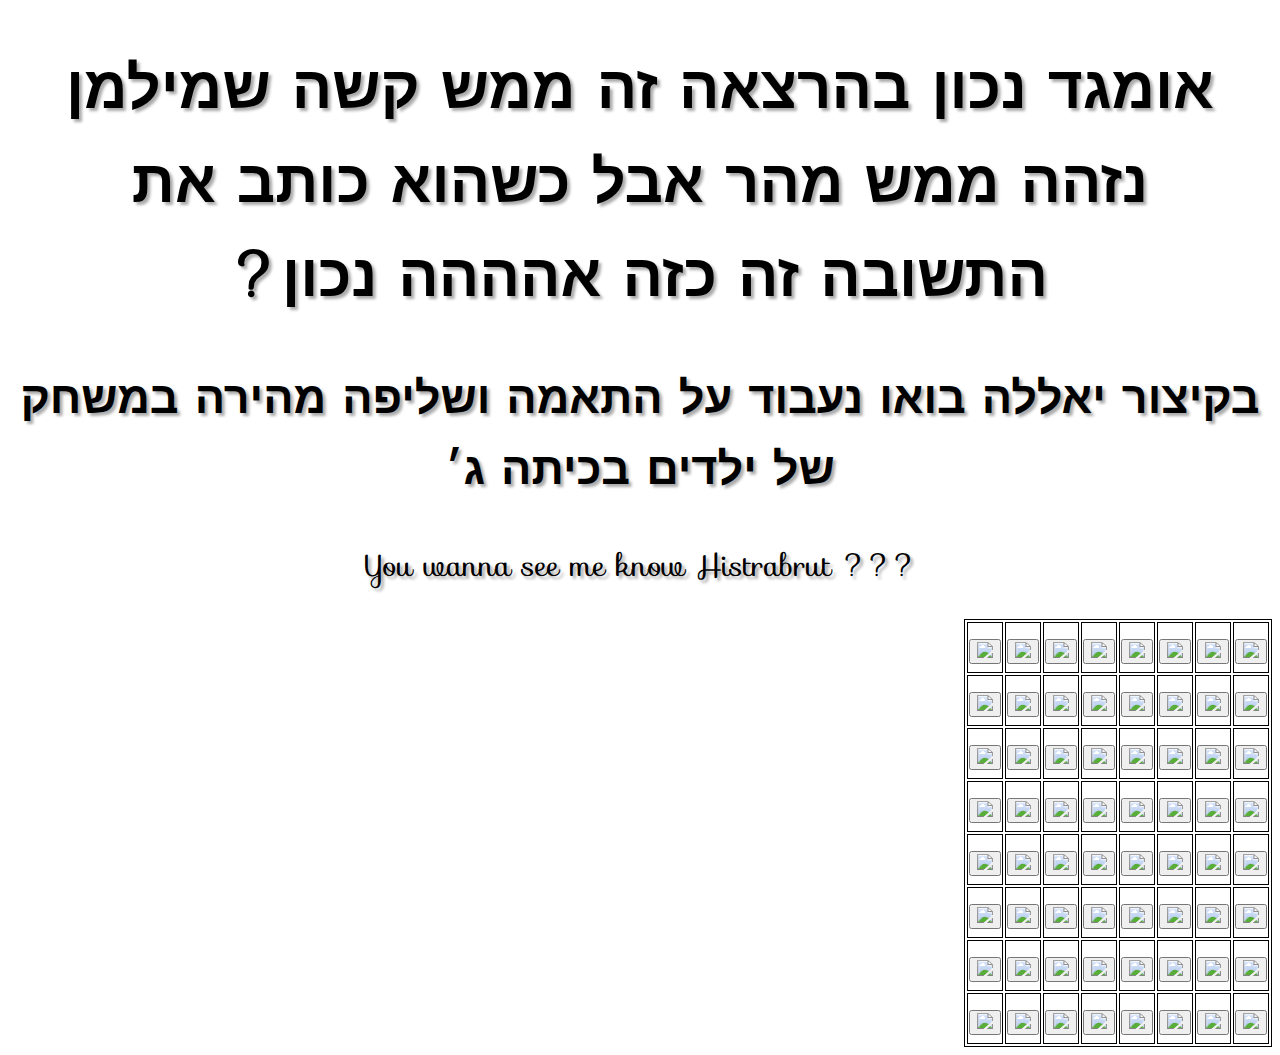
==== probability.html @ e8eaff9e "Update probability.html" ====
<!DOCTYPE html>
<html>

<head>
  <meta charset="utf-8">
  <meta name="viewport" content="width=device-width">
  <title>Probability</title>
  <link href="style.css" rel="stylesheet" type="text/css" />
</head>
  <link rel="stylesheet" href="https://fonts.googleapis.com/css?family=Sofia">
<style>
body {
  font-family: "Sofia", sans-serif;
  font-size: 30px;
  text-shadow: 3px 3px 3px #ababab;
  text-align: center;
}
  .card{
  object-fit:cover;
  width:12vw;
 }
 .header{
  
 }
  table, td {
  border: 1px solid black;
}
</style>
</head>
<body dir = "rtl">
  
<h1 class="header">אומגד נכון בהרצאה זה ממש קשה שמילמן נזהה ממש מהר אבל כשהוא כותב את התשובה זה כזה אהההה נכון?</h1>
<h2>בקיצור יאללה בואו נעבוד על התאמה ושליפה מהירה במשחק של ילדים בכיתה ג׳</h2>
  
<p dir= "ltr" >You wanna see me know Histrabrut ???</p>

<table>
  <tr>
      <td>
        <button onclick="flip('1a', '/p/1a.jpeg')"><img id="1a" src = "card.jpeg" class ="card"/></button>
      </td>
      <td>
        <button onclick="flip('5a', '/p/5a.jpeg')"><img id="5a" src = "card.jpeg" class ="card"/></button>
      </td>
      <td>
        <button onclick="flip('3b', '/p/3b.jpeg')"><img id="3b" src = "card.jpeg" class ="card"/></button>
      </td>
      <td>
        <button onclick="flip('6a', '/p/6a.jpeg')"><img id="6a" src = "card.jpeg" class ="card"/></button>
      </td>
      <td>
        <button onclick="flip('7b', '/p/7b.jpeg')"><img id="7b" src = "card.jpeg" class ="card"/></button>
      </td>
      <td>
        <button onclick="flip('2b', '/p/2b.jpeg')"><img id="2b" src = "card.jpeg" class ="card"/></button>
      </td>
      <td>
        <button onclick="flip('10a', '/p/10a.jpeg')"><img id="10a" src = "card.jpeg" class ="card"/></button>
      </td>
      <td>
        <button onclick="flip('4a', '/p/4a.jpeg')"><img id="4a" src = "card.jpeg" class ="card"/></button>
      </td>
  </tr>
  
  <tr>
      <td>
        <button onclick="flip('21a', '/p/21a.jpeg')"><img id="21a" src = "card.jpeg" class ="card"/></button>
      </td>
      <td>
        <button onclick="flip('10b', '/p/10b.jpeg')"><img id="10b" src = "card.jpeg" class ="card"/></button>
      </td>
      <td>
        <button onclick="flip('8a', '/p/8a.jpeg')"><img id="8a" src = "card.jpeg" class ="card"/></button>
      </td>
      <td>
        <button onclick="flip('9b', '/p/9b.jpeg')"><img id="9b" src = "card.jpeg" class ="card"/></button>
      </td>
      <td>
        <button onclick="flip('5b', '/p/5b.jpeg')"><img id="5b" src = "card.jpeg" class ="card"/></button>
      </td>
      <td>
        <button onclick="flip('11a', '/p/11a.jpeg')"><img id="11a" src = "card.jpeg" class ="card"/></button>
      </td>
      <td>
        <button onclick="flip('14a', '/p/14a.jpeg')"><img id="14a" src = "card.jpeg" class ="card"/></button>
      </td>
      <td>
        <button onclick="flip('1b', '/p/1b.jpeg')"><img id="1b" src = "card.jpeg" class ="card"/></button>
      </td>
  </tr>
  
  <tr>
      <td>
        <button onclick="flip('19a', '/p/19a.jpeg')"><img id="19a" src = "card.jpeg" class ="card"/></button>
      </td>
      <td>
        <button onclick="flip('2a', '/p/2a.jpeg')"><img id="2a" src = "card.jpeg" class ="card"/></button>
      </td>
      <td>
        <button onclick="flip('12b', '/p/12b.jpeg')"><img id="12b" src = "card.jpeg" class ="card"/></button>
      </td>
      <td>
        <button onclick="flip('15a', '/p/15a.jpeg')"><img id="15a" src = "card.jpeg" class ="card"/></button>
      </td>
      <td>
        <button onclick="flip('14b', '/p/14b.jpeg')"><img id="14b" src = "card.jpeg" class ="card"/></button>
      </td>
      <td>
        <button onclick="flip('4b', '/p/4b.jpeg')"><img id="4b" src = "card.jpeg" class ="card"/></button>
      </td>
      <td>
        <button onclick="flip('7a', '/p/7a.jpeg')"><img id="7a" src = "card.jpeg" class ="card"/></button>
      </td>
      <td>
        <button onclick="flip('23a', '/p/23a.jpeg')"><img id="23a" src = "card.jpeg" class ="card"/></button>
      </td>
  </tr>
  
  <tr>
      <td>
        <button onclick="flip('24b', '/p/24b.jpeg')"><img id="24b" src = "card.jpeg" class ="card"/></button>
      </td>
      <td>
        <button onclick="flip('20b', '/p/20b.jpeg')"><img id="20b" src = "card.jpeg" class ="card"/></button>
      </td>
      <td>
        <button onclick="flip('3a', '/p/3a.jpeg')"><img id="3a" src = "card.jpeg" class ="card"/></button>
      </td>
      <td>
        <button onclick="flip('6b', '/p/6b.jpeg')"><img id="6b" src = "card.jpeg" class ="card"/></button>
      </td>
      <td>
        <button onclick="flip('12a', '/p/12a.jpeg')"><img id="12a" src = "card.jpeg" class ="card"/></button>
      </td>
      <td>
        <button onclick="flip('16a', '/p/16a.jpeg')"><img id="16a" src = "card.jpeg" class ="card"/></button>
      </td>
      <td>
        <button onclick="flip('22b', '/p/22b.jpeg')"><img id="22b" src = "card.jpeg" class ="card"/></button>
      </td>
      <td>
        <button onclick="flip('25a', '/p/25a.jpeg')"><img id="25a" src = "card.jpeg" class ="card"/></button>
      </td>
  </tr>
  
  <tr>
      <td>
        <button onclick="flip('9a', '/p/9a.jpeg')"><img id="9a" src = "card.jpeg" class ="card"/></button>
      </td>
      <td>
        <button onclick="flip('11b', '/p/11b.jpeg')"><img id="11b" src = "card.jpeg" class ="card"/></button>
      </td>
      <td>
        <button onclick="flip('17a', '/p/17a.jpeg')"><img id="17a" src = "card.jpeg" class ="card"/></button>
      </td>
      <td>
        <button onclick="flip('13b', '/p/13b.jpeg')"><img id="13b" src = "card.jpeg" class ="card"/></button>
      </td>
      <td>
        <button onclick="flip('26a', '/p/26a.jpeg')"><img id="26a" src = "card.jpeg" class ="card"/></button>
      </td>
      <td>
        <button onclick="flip('17b', '/p/17b.jpeg')"><img id="17b" src = "card.jpeg" class ="card"/></button>
      </td>
      <td>
        <button onclick="flip('15b', '/p/15b.jpeg')"><img id="15b" src = "card.jpeg" class ="card"/></button>
      </td>
      <td>
        <button onclick="flip('22a', '/p/22a.jpeg')"><img id="22a" src = "card.jpeg" class ="card"/></button>
      </td>
  </tr>
  
  <tr>
      <td>
        <button onclick="flip('16b', '/p/16b.jpeg')"><img id="16b" src = "card.jpeg" class ="card"/></button>
      </td>
      <td>
        <button onclick="flip('13a', '/p/13a.jpeg')"><img id="13a" src = "card.jpeg" class ="card"/></button>
      </td>
      <td>
        <button onclick="flip('8b', '/p/8b.jpeg')"><img id="8b" src = "card.jpeg" class ="card"/></button>
      </td>
      <td>
        <button onclick="flip('19b', '/p/19b.jpeg')"><img id="19b" src = "card.jpeg" class ="card"/></button>
      </td>
      <td>
        <button onclick="flip('24a', '/p/24a.jpeg')"><img id="24a" src = "card.jpeg" class ="card"/></button>
      </td>
      <td>
        <button onclick="flip('27b', '/p/27b.jpeg')"><img id="27b" src = "card.jpeg" class ="card"/></button>
      </td>
      <td>
        <button onclick="flip('13b', '/p/31b.jpeg')"><img id="31b" src = "card.jpeg" class ="card"/></button>
      </td>
      <td>
        <button onclick="flip('28a', '/p/28a.jpeg')"><img id="28a" src = "card.jpeg" class ="card"/></button>
      </td>
  </tr>
  
  <tr>
      <td>
        <button onclick="flip('18b', '/p/18b.jpeg')"><img id="18b" src = "card.jpeg" class ="card"/></button>
      </td>
      <td>
        <button onclick="flip('25b', '/p/25b.jpeg')"><img id="25b" src = "card.jpeg" class ="card"/></button>
      </td>
      <td>
        <button onclick="flip('32b', '/p/32b.jpeg')"><img id="32b" src = "card.jpeg" class ="card"/></button>
      </td>
      <td>
        <button onclick="flip('21b', '/p/21b.jpeg')"><img id="21b" src = "card.jpeg" class ="card"/></button>
      </td>
      <td>
        <button onclick="flip('30a', '/p/30a.jpeg')"><img id="30a" src = "card.jpeg" class ="card"/></button>
      </td>
      <td>
        <button onclick="flip('27a', '/p/27a.jpeg')"><img id="27a" src = "card.jpeg" class ="card"/></button>
      </td>
      <td>
        <button onclick="flip('29b', '/p/29b.jpeg')"><img id="29b" src = "card.jpeg" class ="card"/></button>
      </td>
      <td>
        <button onclick="flip('23b', '/p/23b.jpeg')"><img id="23b" src = "card.jpeg" class ="card"/></button>
      </td>
  </tr>
  
  <tr>
      <td>
        <button onclick="flip('26b', '/p/26b.jpeg')"><img id="26b" src = "card.jpeg" class ="card"/></button>
      </td>
      <td>
        <button onclick="flip('18a', '/p/18a.jpeg')"><img id="18a" src = "card.jpeg" class ="card"/></button>
      </td>
      <td>
        <button onclick="flip('31a', '/p/31a.jpeg')"><img id="31a" src = "card.jpeg" class ="card"/></button>
      </td>
      <td>
        <button onclick="flip('32a', '/p/32a.jpeg')"><img id="32a" src = "card.jpeg" class ="card"/></button>
      </td>
      <td>
        <button onclick="flip('28b', '/p/28b.jpeg')"><img id="28b" src = "card.jpeg" class ="card"/></button>
      </td>
      <td>
        <button onclick="flip('30b', '/p/30b.jpeg')"><img id="30b" src = "card.jpeg" class ="card"/></button>
      </td>
      <td>
        <button onclick="flip('29a', '/p/29a.jpeg')"><img id="29a" src = "card.jpeg" class ="card"/></button>
      </td>
      <td>
        <button onclick="flip('20a', '/p/20a.jpeg')"><img id="20a" src = "card.jpeg" class ="card"/></button>
      </td>
  </tr>
 
</table>

  
  <script src="script.js"></script>
  <script src="game.js"></script>
</body>

</html>
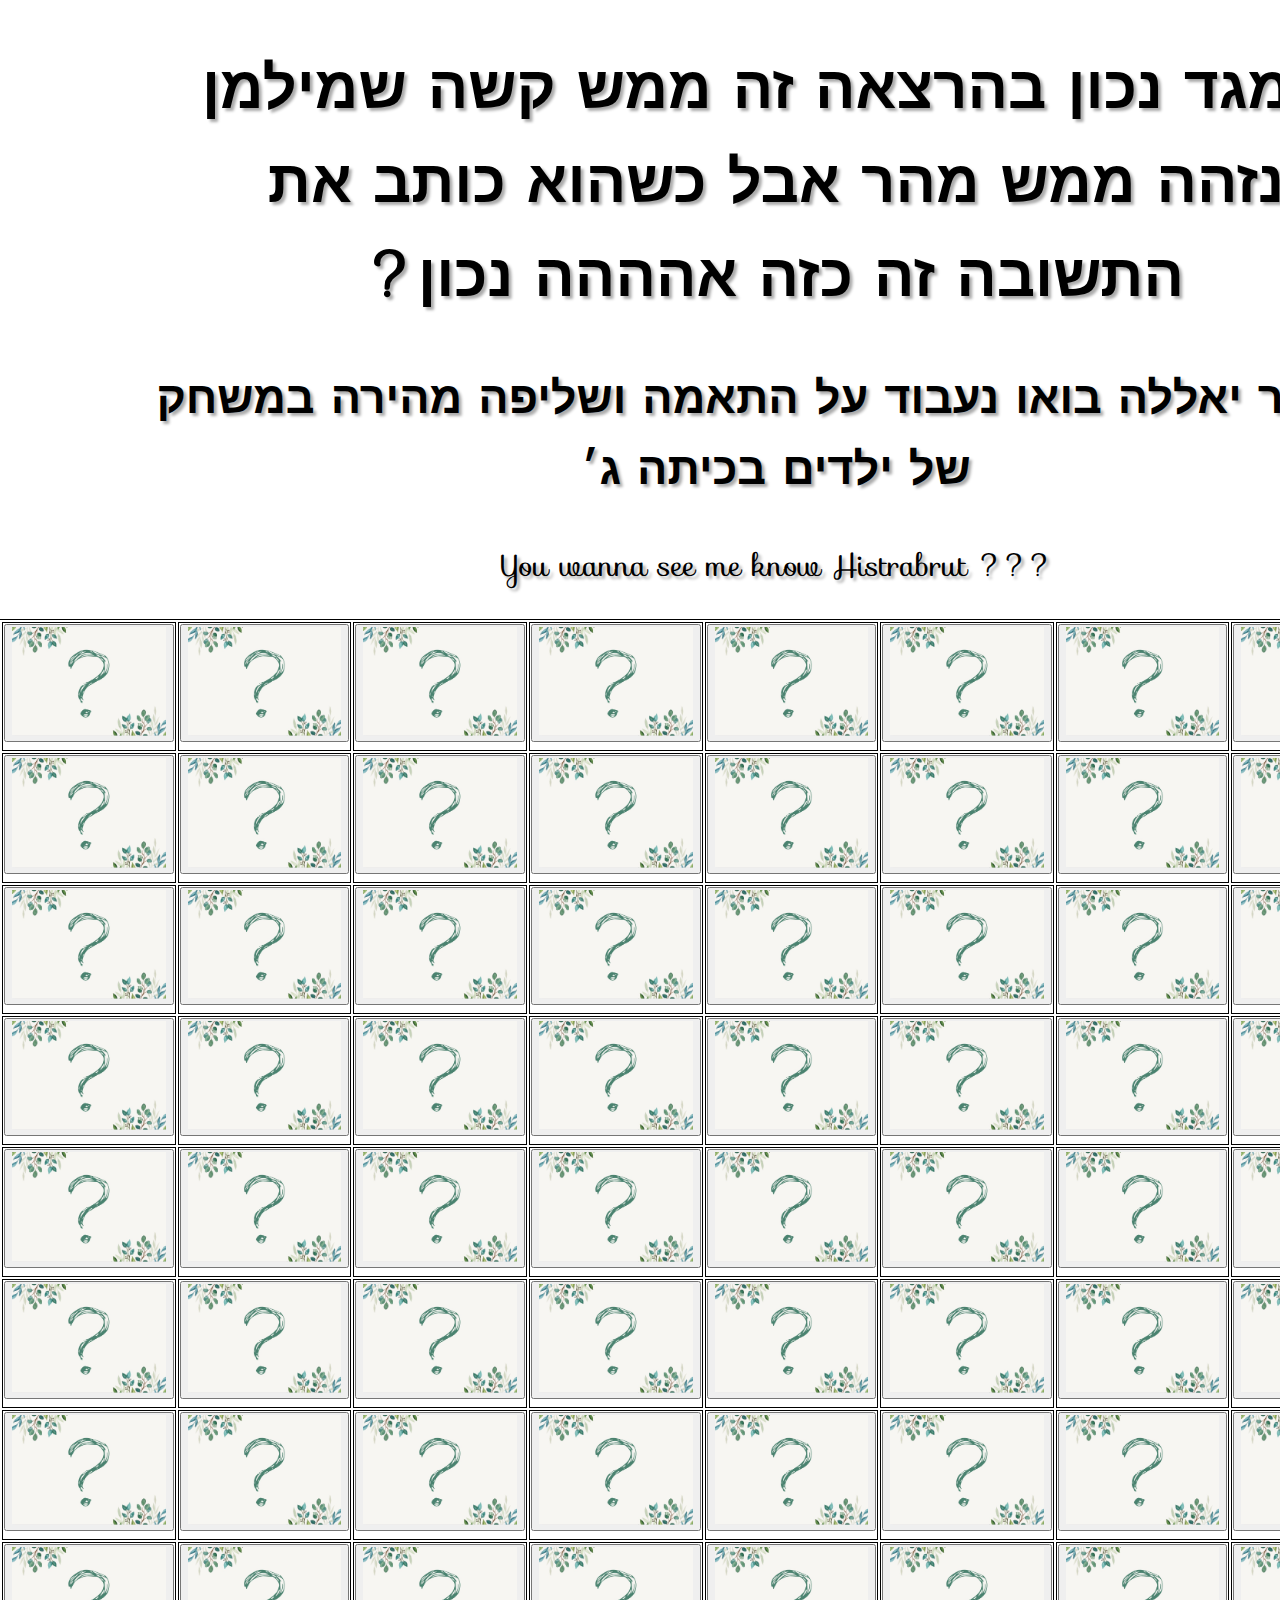
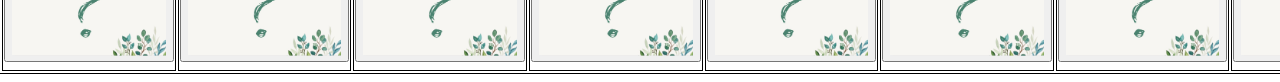
==== commit 664c0330: "Update probability.html" ====
--- a/probability.html
+++ b/probability.html
@@ -37,223 +37,222 @@
 <table>
   <tr>
       <td>
-        <button onclick="flip('1a', '/p/1a.jpeg')"><img id="1a" src = "card.jpeg" class ="card"/></button>
-      </td>
-      <td>
-        <button onclick="flip('5a', '/p/5a.jpeg')"><img id="5a" src = "card.jpeg" class ="card"/></button>
-      </td>
-      <td>
-        <button onclick="flip('3b', '/p/3b.jpeg')"><img id="3b" src = "card.jpeg" class ="card"/></button>
-      </td>
-      <td>
-        <button onclick="flip('6a', '/p/6a.jpeg')"><img id="6a" src = "card.jpeg" class ="card"/></button>
-      </td>
-      <td>
-        <button onclick="flip('7b', '/p/7b.jpeg')"><img id="7b" src = "card.jpeg" class ="card"/></button>
-      </td>
-      <td>
-        <button onclick="flip('2b', '/p/2b.jpeg')"><img id="2b" src = "card.jpeg" class ="card"/></button>
-      </td>
-      <td>
-        <button onclick="flip('10a', '/p/10a.jpeg')"><img id="10a" src = "card.jpeg" class ="card"/></button>
-      </td>
-      <td>
-        <button onclick="flip('4a', '/p/4a.jpeg')"><img id="4a" src = "card.jpeg" class ="card"/></button>
-      </td>
-  </tr>
-  
-  <tr>
-      <td>
-        <button onclick="flip('21a', '/p/21a.jpeg')"><img id="21a" src = "card.jpeg" class ="card"/></button>
-      </td>
-      <td>
-        <button onclick="flip('10b', '/p/10b.jpeg')"><img id="10b" src = "card.jpeg" class ="card"/></button>
-      </td>
-      <td>
-        <button onclick="flip('8a', '/p/8a.jpeg')"><img id="8a" src = "card.jpeg" class ="card"/></button>
-      </td>
-      <td>
-        <button onclick="flip('9b', '/p/9b.jpeg')"><img id="9b" src = "card.jpeg" class ="card"/></button>
-      </td>
-      <td>
-        <button onclick="flip('5b', '/p/5b.jpeg')"><img id="5b" src = "card.jpeg" class ="card"/></button>
-      </td>
-      <td>
-        <button onclick="flip('11a', '/p/11a.jpeg')"><img id="11a" src = "card.jpeg" class ="card"/></button>
-      </td>
-      <td>
-        <button onclick="flip('14a', '/p/14a.jpeg')"><img id="14a" src = "card.jpeg" class ="card"/></button>
-      </td>
-      <td>
-        <button onclick="flip('1b', '/p/1b.jpeg')"><img id="1b" src = "card.jpeg" class ="card"/></button>
-      </td>
-  </tr>
-  
-  <tr>
-      <td>
-        <button onclick="flip('19a', '/p/19a.jpeg')"><img id="19a" src = "card.jpeg" class ="card"/></button>
-      </td>
-      <td>
-        <button onclick="flip('2a', '/p/2a.jpeg')"><img id="2a" src = "card.jpeg" class ="card"/></button>
-      </td>
-      <td>
-        <button onclick="flip('12b', '/p/12b.jpeg')"><img id="12b" src = "card.jpeg" class ="card"/></button>
-      </td>
-      <td>
-        <button onclick="flip('15a', '/p/15a.jpeg')"><img id="15a" src = "card.jpeg" class ="card"/></button>
-      </td>
-      <td>
-        <button onclick="flip('14b', '/p/14b.jpeg')"><img id="14b" src = "card.jpeg" class ="card"/></button>
-      </td>
-      <td>
-        <button onclick="flip('4b', '/p/4b.jpeg')"><img id="4b" src = "card.jpeg" class ="card"/></button>
-      </td>
-      <td>
-        <button onclick="flip('7a', '/p/7a.jpeg')"><img id="7a" src = "card.jpeg" class ="card"/></button>
-      </td>
-      <td>
-        <button onclick="flip('23a', '/p/23a.jpeg')"><img id="23a" src = "card.jpeg" class ="card"/></button>
-      </td>
-  </tr>
-  
-  <tr>
-      <td>
-        <button onclick="flip('24b', '/p/24b.jpeg')"><img id="24b" src = "card.jpeg" class ="card"/></button>
-      </td>
-      <td>
-        <button onclick="flip('20b', '/p/20b.jpeg')"><img id="20b" src = "card.jpeg" class ="card"/></button>
-      </td>
-      <td>
-        <button onclick="flip('3a', '/p/3a.jpeg')"><img id="3a" src = "card.jpeg" class ="card"/></button>
-      </td>
-      <td>
-        <button onclick="flip('6b', '/p/6b.jpeg')"><img id="6b" src = "card.jpeg" class ="card"/></button>
-      </td>
-      <td>
-        <button onclick="flip('12a', '/p/12a.jpeg')"><img id="12a" src = "card.jpeg" class ="card"/></button>
-      </td>
-      <td>
-        <button onclick="flip('16a', '/p/16a.jpeg')"><img id="16a" src = "card.jpeg" class ="card"/></button>
-      </td>
-      <td>
-        <button onclick="flip('22b', '/p/22b.jpeg')"><img id="22b" src = "card.jpeg" class ="card"/></button>
-      </td>
-      <td>
-        <button onclick="flip('25a', '/p/25a.jpeg')"><img id="25a" src = "card.jpeg" class ="card"/></button>
-      </td>
-  </tr>
-  
-  <tr>
-      <td>
-        <button onclick="flip('9a', '/p/9a.jpeg')"><img id="9a" src = "card.jpeg" class ="card"/></button>
-      </td>
-      <td>
-        <button onclick="flip('11b', '/p/11b.jpeg')"><img id="11b" src = "card.jpeg" class ="card"/></button>
-      </td>
-      <td>
-        <button onclick="flip('17a', '/p/17a.jpeg')"><img id="17a" src = "card.jpeg" class ="card"/></button>
-      </td>
-      <td>
-        <button onclick="flip('13b', '/p/13b.jpeg')"><img id="13b" src = "card.jpeg" class ="card"/></button>
-      </td>
-      <td>
-        <button onclick="flip('26a', '/p/26a.jpeg')"><img id="26a" src = "card.jpeg" class ="card"/></button>
-      </td>
-      <td>
-        <button onclick="flip('17b', '/p/17b.jpeg')"><img id="17b" src = "card.jpeg" class ="card"/></button>
-      </td>
-      <td>
-        <button onclick="flip('15b', '/p/15b.jpeg')"><img id="15b" src = "card.jpeg" class ="card"/></button>
-      </td>
-      <td>
-        <button onclick="flip('22a', '/p/22a.jpeg')"><img id="22a" src = "card.jpeg" class ="card"/></button>
-      </td>
-  </tr>
-  
-  <tr>
-      <td>
-        <button onclick="flip('16b', '/p/16b.jpeg')"><img id="16b" src = "card.jpeg" class ="card"/></button>
-      </td>
-      <td>
-        <button onclick="flip('13a', '/p/13a.jpeg')"><img id="13a" src = "card.jpeg" class ="card"/></button>
-      </td>
-      <td>
-        <button onclick="flip('8b', '/p/8b.jpeg')"><img id="8b" src = "card.jpeg" class ="card"/></button>
-      </td>
-      <td>
-        <button onclick="flip('19b', '/p/19b.jpeg')"><img id="19b" src = "card.jpeg" class ="card"/></button>
-      </td>
-      <td>
-        <button onclick="flip('24a', '/p/24a.jpeg')"><img id="24a" src = "card.jpeg" class ="card"/></button>
-      </td>
-      <td>
-        <button onclick="flip('27b', '/p/27b.jpeg')"><img id="27b" src = "card.jpeg" class ="card"/></button>
-      </td>
-      <td>
-        <button onclick="flip('13b', '/p/31b.jpeg')"><img id="31b" src = "card.jpeg" class ="card"/></button>
-      </td>
-      <td>
-        <button onclick="flip('28a', '/p/28a.jpeg')"><img id="28a" src = "card.jpeg" class ="card"/></button>
-      </td>
-  </tr>
-  
-  <tr>
-      <td>
-        <button onclick="flip('18b', '/p/18b.jpeg')"><img id="18b" src = "card.jpeg" class ="card"/></button>
-      </td>
-      <td>
-        <button onclick="flip('25b', '/p/25b.jpeg')"><img id="25b" src = "card.jpeg" class ="card"/></button>
-      </td>
-      <td>
-        <button onclick="flip('32b', '/p/32b.jpeg')"><img id="32b" src = "card.jpeg" class ="card"/></button>
-      </td>
-      <td>
-        <button onclick="flip('21b', '/p/21b.jpeg')"><img id="21b" src = "card.jpeg" class ="card"/></button>
-      </td>
-      <td>
-        <button onclick="flip('30a', '/p/30a.jpeg')"><img id="30a" src = "card.jpeg" class ="card"/></button>
-      </td>
-      <td>
-        <button onclick="flip('27a', '/p/27a.jpeg')"><img id="27a" src = "card.jpeg" class ="card"/></button>
-      </td>
-      <td>
-        <button onclick="flip('29b', '/p/29b.jpeg')"><img id="29b" src = "card.jpeg" class ="card"/></button>
-      </td>
-      <td>
-        <button onclick="flip('23b', '/p/23b.jpeg')"><img id="23b" src = "card.jpeg" class ="card"/></button>
-      </td>
-  </tr>
-  
-  <tr>
-      <td>
-        <button onclick="flip('26b', '/p/26b.jpeg')"><img id="26b" src = "card.jpeg" class ="card"/></button>
-      </td>
-      <td>
-        <button onclick="flip('18a', '/p/18a.jpeg')"><img id="18a" src = "card.jpeg" class ="card"/></button>
-      </td>
-      <td>
-        <button onclick="flip('31a', '/p/31a.jpeg')"><img id="31a" src = "card.jpeg" class ="card"/></button>
-      </td>
-      <td>
-        <button onclick="flip('32a', '/p/32a.jpeg')"><img id="32a" src = "card.jpeg" class ="card"/></button>
-      </td>
-      <td>
-        <button onclick="flip('28b', '/p/28b.jpeg')"><img id="28b" src = "card.jpeg" class ="card"/></button>
-      </td>
-      <td>
-        <button onclick="flip('30b', '/p/30b.jpeg')"><img id="30b" src = "card.jpeg" class ="card"/></button>
-      </td>
-      <td>
-        <button onclick="flip('29a', '/p/29a.jpeg')"><img id="29a" src = "card.jpeg" class ="card"/></button>
-      </td>
-      <td>
-        <button onclick="flip('20a', '/p/20a.jpeg')"><img id="20a" src = "card.jpeg" class ="card"/></button>
+        <button onclick="flip('1a', 'p/1a.jpeg')"><img id="1a" src = "p/card.jpeg" class ="card"/></button>
+      </td>
+      <td>
+        <button onclick="flip('5a', 'p/5a.jpeg')"><img id="5a" src = "p/card.jpeg" class ="card"/></button>
+      </td>
+      <td>
+        <button onclick="flip('3b', 'p/3b.jpeg')"><img id="3b" src = "p/card.jpeg" class ="card"/></button>
+      </td>
+      <td>
+        <button onclick="flip('6a', 'p/6a.jpeg')"><img id="6a" src = "p/card.jpeg" class ="card"/></button>
+      </td>
+      <td>
+        <button onclick="flip('7b', 'p/7b.jpeg')"><img id="7b" src = "p/card.jpeg" class ="card"/></button>
+      </td>
+      <td>
+        <button onclick="flip('2b', 'p/2b.jpeg')"><img id="2b" src = "p/card.jpeg" class ="card"/></button>
+      </td>
+      <td>
+        <button onclick="flip('10a', 'p/10a.jpeg')"><img id="10a" src = "p/card.jpeg" class ="card"/></button>
+      </td>
+      <td>
+        <button onclick="flip('4a', 'p/4a.jpeg')"><img id="4a" src = "p/card.jpeg" class ="card"/></button>
+      </td>
+  </tr>
+  
+  <tr>
+      <td>
+        <button onclick="flip('21a', 'p/21a.jpeg')"><img id="21a" src = "p/card.jpeg" class ="card"/></button>
+      </td>
+      <td>
+        <button onclick="flip('10b', 'p/10b.jpeg')"><img id="10b" src = "p/card.jpeg" class ="card"/></button>
+      </td>
+      <td>
+        <button onclick="flip('8a', 'p/8a.jpeg')"><img id="8a" src = "p/card.jpeg" class ="card"/></button>
+      </td>
+      <td>
+        <button onclick="flip('9b', 'p/9b.jpeg')"><img id="9b" src = "p/card.jpeg" class ="card"/></button>
+      </td>
+      <td>
+        <button onclick="flip('5b', 'p/5b.jpeg')"><img id="5b" src = "p/card.jpeg" class ="card"/></button>
+      </td>
+      <td>
+        <button onclick="flip('11a', 'p/11a.jpeg')"><img id="11a" src = "p/card.jpeg" class ="card"/></button>
+      </td>
+      <td>
+        <button onclick="flip('14a', 'p/14a.jpeg')"><img id="14a" src = "p/card.jpeg" class ="card"/></button>
+      </td>
+      <td>
+        <button onclick="flip('1b', 'p/1b.jpeg')"><img id="1b" src = "p/card.jpeg" class ="card"/></button>
+      </td>
+  </tr>
+  
+  <tr>
+      <td>
+        <button onclick="flip('19a', 'p/19a.jpeg')"><img id="19a" src = "p/card.jpeg" class ="card"/></button>
+      </td>
+      <td>
+        <button onclick="flip('2a', 'p/2a.jpeg')"><img id="2a" src = "p/card.jpeg" class ="card"/></button>
+      </td>
+      <td>
+        <button onclick="flip('12b', 'p/12b.jpeg')"><img id="12b" src = "p/card.jpeg" class ="card"/></button>
+      </td>
+      <td>
+        <button onclick="flip('15a', 'p/15a.jpeg')"><img id="15a" src = "p/card.jpeg" class ="card"/></button>
+      </td>
+      <td>
+        <button onclick="flip('14b', 'p/14b.jpeg')"><img id="14b" src = "p/card.jpeg" class ="card"/></button>
+      </td>
+      <td>
+        <button onclick="flip('4b', 'p/4b.jpeg')"><img id="4b" src = "p/card.jpeg" class ="card"/></button>
+      </td>
+      <td>
+        <button onclick="flip('7a', 'p/7a.jpeg')"><img id="7a" src = "p/card.jpeg" class ="card"/></button>
+      </td>
+      <td>
+        <button onclick="flip('23a', 'p/23a.jpeg')"><img id="23a" src = "p/card.jpeg" class ="card"/></button>
+      </td>
+  </tr>
+  
+  <tr>
+      <td>
+        <button onclick="flip('24b', 'p/24b.jpeg')"><img id="24b" src = "p/card.jpeg" class ="card"/></button>
+      </td>
+      <td>
+        <button onclick="flip('20b', 'p/20b.jpeg')"><img id="20b" src = "p/card.jpeg" class ="card"/></button>
+      </td>
+      <td>
+        <button onclick="flip('3a', 'p/3a.jpeg')"><img id="3a" src = "p/card.jpeg" class ="card"/></button>
+      </td>
+      <td>
+        <button onclick="flip('6b', 'p/6b.jpeg')"><img id="6b" src = "p/card.jpeg" class ="card"/></button>
+      </td>
+      <td>
+        <button onclick="flip('12a', 'p/12a.jpeg')"><img id="12a" src = "p/card.jpeg" class ="card"/></button>
+      </td>
+      <td>
+        <button onclick="flip('16a', 'p/16a.jpeg')"><img id="16a" src = "p/card.jpeg" class ="card"/></button>
+      </td>
+      <td>
+        <button onclick="flip('22b', 'p/22b.jpeg')"><img id="22b" src = "p/card.jpeg" class ="card"/></button>
+      </td>
+      <td>
+        <button onclick="flip('25a', 'p/25a.jpeg')"><img id="25a" src = "p/card.jpeg" class ="card"/></button>
+      </td>
+  </tr>
+  
+  <tr>
+      <td>
+        <button onclick="flip('9a', 'p/9a.jpeg')"><img id="9a" src = "p/card.jpeg" class ="card"/></button>
+      </td>
+      <td>
+        <button onclick="flip('11b', 'p/11b.jpeg')"><img id="11b" src = "p/card.jpeg" class ="card"/></button>
+      </td>
+      <td>
+        <button onclick="flip('17a', 'p/17a.jpeg')"><img id="17a" src = "p/card.jpeg" class ="card"/></button>
+      </td>
+      <td>
+        <button onclick="flip('13b', 'p/13b.jpeg')"><img id="13b" src = "p/card.jpeg" class ="card"/></button>
+      </td>
+      <td>
+        <button onclick="flip('26a', 'p/26a.jpeg')"><img id="26a" src = "p/card.jpeg" class ="card"/></button>
+      </td>
+      <td>
+        <button onclick="flip('17b', 'p/17b.jpeg')"><img id="17b" src = "p/card.jpeg" class ="card"/></button>
+      </td>
+      <td>
+        <button onclick="flip('15b', 'p/15b.jpeg')"><img id="15b" src = "p/card.jpeg" class ="card"/></button>
+      </td>
+      <td>
+        <button onclick="flip('22a', 'p/22a.jpeg')"><img id="22a" src = "p/card.jpeg" class ="card"/></button>
+      </td>
+  </tr>
+  
+  <tr>
+      <td>
+        <button onclick="flip('16b', 'p/16b.jpeg')"><img id="16b" src = "p/card.jpeg" class ="card"/></button>
+      </td>
+      <td>
+        <button onclick="flip('13a', 'p/13a.jpeg')"><img id="13a" src = "p/card.jpeg" class ="card"/></button>
+      </td>
+      <td>
+        <button onclick="flip('8b', 'p/8b.jpeg')"><img id="8b" src = "p/card.jpeg" class ="card"/></button>
+      </td>
+      <td>
+        <button onclick="flip('19b', 'p/19b.jpeg')"><img id="19b" src = "p/card.jpeg" class ="card"/></button>
+      </td>
+      <td>
+        <button onclick="flip('24a', 'p/24a.jpeg')"><img id="24a" src = "p/card.jpeg" class ="card"/></button>
+      </td>
+      <td>
+        <button onclick="flip('27b', 'p/27b.jpeg')"><img id="27b" src = "p/card.jpeg" class ="card"/></button>
+      </td>
+      <td>
+        <button onclick="flip('13b', 'p/31b.jpeg')"><img id="31b" src = "p/card.jpeg" class ="card"/></button>
+      </td>
+      <td>
+        <button onclick="flip('28a', 'p/28a.jpeg')"><img id="28a" src = "p/card.jpeg" class ="card"/></button>
+      </td>
+  </tr>
+  
+  <tr>
+      <td>
+        <button onclick="flip('18b', 'p/18b.jpeg')"><img id="18b" src = "p/card.jpeg" class ="card"/></button>
+      </td>
+      <td>
+        <button onclick="flip('25b', 'p/25b.jpeg')"><img id="25b" src = "p/card.jpeg" class ="card"/></button>
+      </td>
+      <td>
+        <button onclick="flip('32b', 'p/32b.jpeg')"><img id="32b" src = "p/card.jpeg" class ="card"/></button>
+      </td>
+      <td>
+        <button onclick="flip('21b', 'p/21b.jpeg')"><img id="21b" src = "p/card.jpeg" class ="card"/></button>
+      </td>
+      <td>
+        <button onclick="flip('30a', 'p/30a.jpeg')"><img id="30a" src = "p/card.jpeg" class ="card"/></button>
+      </td>
+      <td>
+        <button onclick="flip('27a', 'p/27a.jpeg')"><img id="27a" src = "p/card.jpeg" class ="card"/></button>
+      </td>
+      <td>
+        <button onclick="flip('29b', 'p/29b.jpeg')"><img id="29b" src = "p/card.jpeg" class ="card"/></button>
+      </td>
+      <td>
+        <button onclick="flip('23b', 'p/23b.jpeg')"><img id="23b" src = "p/card.jpeg" class ="card"/></button>
+      </td>
+  </tr>
+  
+  <tr>
+      <td>
+        <button onclick="flip('26b', 'p/26b.jpeg')"><img id="26b" src = "p/card.jpeg" class ="card"/></button>
+      </td>
+      <td>
+        <button onclick="flip('18a', 'p/18a.jpeg')"><img id="18a" src = "p/card.jpeg" class ="card"/></button>
+      </td>
+      <td>
+        <button onclick="flip('31a', 'p/31a.jpeg')"><img id="31a" src = "p/card.jpeg" class ="card"/></button>
+      </td>
+      <td>
+        <button onclick="flip('32a', 'p/32a.jpeg')"><img id="32a" src = "p/card.jpeg" class ="card"/></button>
+      </td>
+      <td>
+        <button onclick="flip('28b', 'p/28b.jpeg')"><img id="28b" src = "p/card.jpeg" class ="card"/></button>
+      </td>
+      <td>
+        <button onclick="flip('30b', 'p/30b.jpeg')"><img id="30b" src = "p/card.jpeg" class ="card"/></button>
+      </td>
+      <td>
+        <button onclick="flip('29a', 'p/29a.jpeg')"><img id="29a" src = "p/card.jpeg" class ="card"/></button>
+      </td>
+      <td>
+        <button onclick="flip('20a', 'p/20a.jpeg')"><img id="20a" src = "p/card.jpeg" class ="card"/></button>
       </td>
   </tr>
  
 </table>
 
-  
   <script src="script.js"></script>
   <script src="game.js"></script>
 </body>
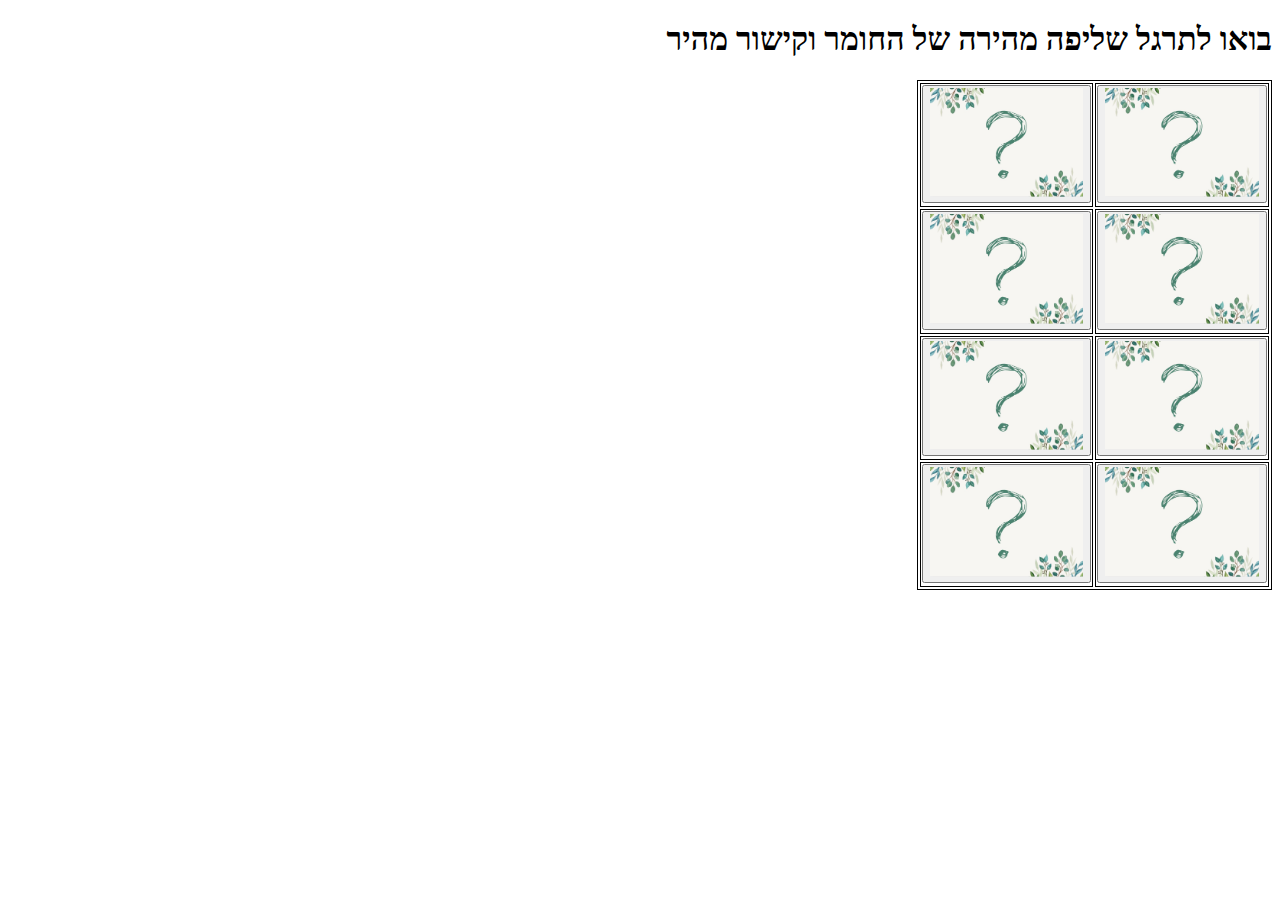
==== commit c47d8c21: "Update probability.html" ====
--- a/probability.html
+++ b/probability.html
@@ -10,10 +10,7 @@
   <link rel="stylesheet" href="https://fonts.googleapis.com/css?family=Sofia">
 <style>
 body {
-  font-family: "Sofia", sans-serif;
-  font-size: 30px;
-  text-shadow: 3px 3px 3px #ababab;
-  text-align: center;
+
 }
   .card{
   object-fit:cover;
@@ -29,11 +26,45 @@
 </head>
 <body dir = "rtl">
   
-<h1 class="header">אומגד נכון בהרצאה זה ממש קשה שמילמן נזהה ממש מהר אבל כשהוא כותב את התשובה זה כזה אהההה נכון?</h1>
-<h2>בקיצור יאללה בואו נעבוד על התאמה ושליפה מהירה במשחק של ילדים בכיתה ג׳</h2>
-  
-<p dir= "ltr" >You wanna see me know Histrabrut ???</p>
-
+<h1>בואו לתרגל שליפה מהירה של החומר וקישור מהיר</h1>
+
+<h1><Level 1:</h1>
+  <!-- 1-4 -->
+  <table>
+  <tr>
+      <td>
+        <button onclick="flip('1', 'p/1a.jpeg')"><img id="1" src = "p/card.jpeg" class ="card"/></button>
+      </td>
+      <td>
+        <button onclick="flip('3', 'p/3a.jpeg')"><img id="3" src = "p/card.jpeg" class ="card"/></button>
+      </td>
+  </tr>
+    <tr>
+       <td>
+        <button onclick="flip('3b', 'p/3b.jpeg')"><img id="3b" src = "p/card.jpeg" class ="card"/></button>
+      </td>
+      <td>
+        <button onclick="flip('4', 'p/4a.jpeg')"><img id="4" src = "p/card.jpeg" class ="card"/></button>
+      </td>
+    </tr>
+    <tr>
+       <td>
+        <button onclick="flip('1b', 'p/1b.jpeg')"><img id="1b" src = "p/card.jpeg" class ="card"/></button>
+      </td>
+      <td>
+        <button onclick="flip('2b', 'p/2b.jpeg')"><img id="2b" src = "p/card.jpeg" class ="card"/></button>
+      </td>
+    </tr>
+     <tr>
+      <td>
+        <button onclick="flip('2', 'p/2a.jpeg')"><img id="2" src = "p/card.jpeg" class ="card"/></button>
+      </td>
+      <td>
+        <button onclick="flip('4b', 'p/4b.jpeg')"><img id="4b" src = "p/card.jpeg" class ="card"/></button>
+      </td>
+  </tr>
+    
+  <!-- </table>
 <table>
   <tr>
       <td>
@@ -251,7 +282,7 @@
       </td>
   </tr>
  
-</table>
+</table> -->
 
   <script src="script.js"></script>
   <script src="game.js"></script>
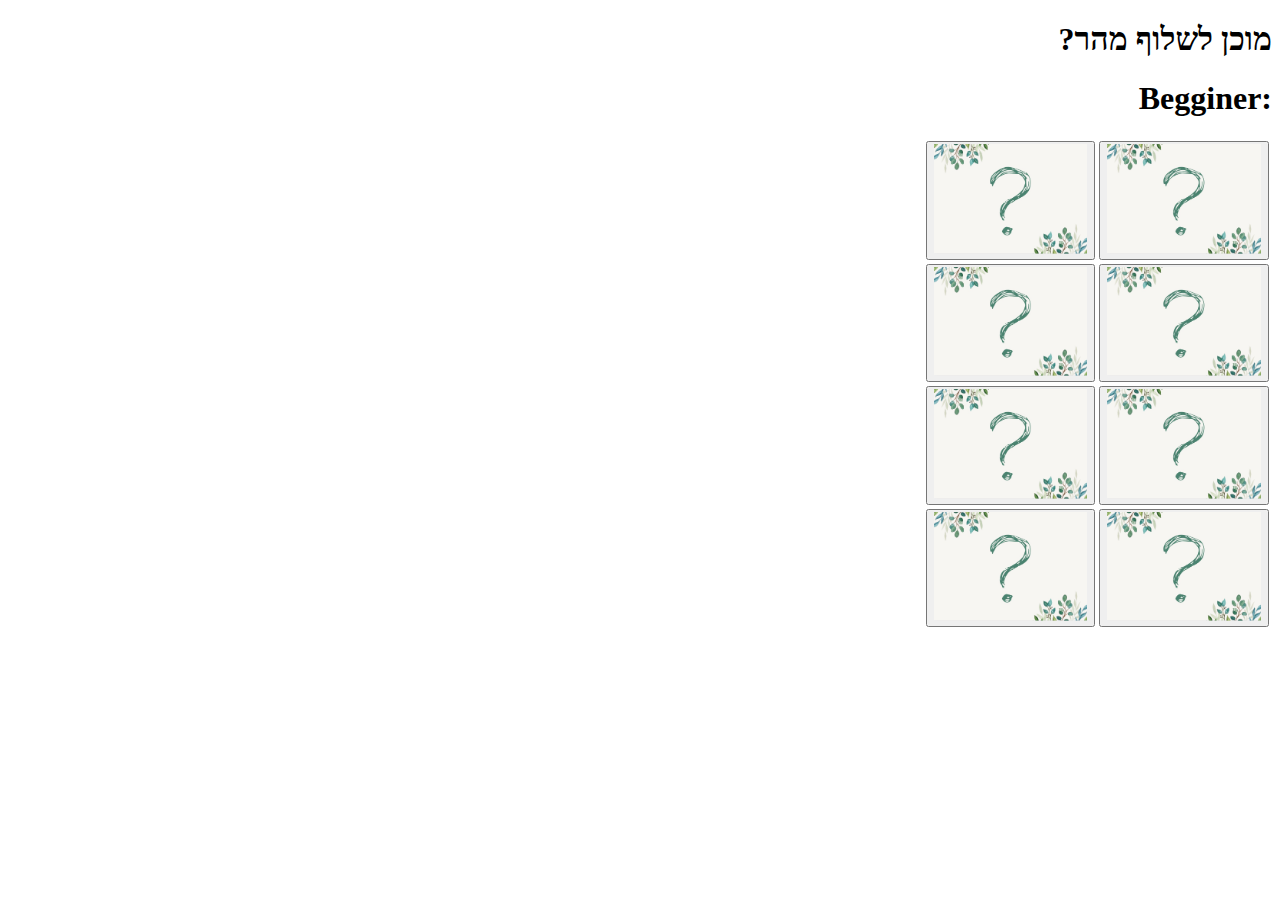
==== commit fbdd1157: "Update probability.html" ====
--- a/probability.html
+++ b/probability.html
@@ -5,30 +5,29 @@
   <meta charset="utf-8">
   <meta name="viewport" content="width=device-width">
   <title>Probability</title>
-  <link href="style.css" rel="stylesheet" type="text/css" />
+  <link href="probability.css" rel="stylesheet" type="text/css" />
 </head>
   <link rel="stylesheet" href="https://fonts.googleapis.com/css?family=Sofia">
-<style>
-body {
-
-}
-  .card{
-  object-fit:cover;
-  width:12vw;
- }
- .header{
-  
- }
-  table, td {
-  border: 1px solid black;
-}
-</style>
+  <style>
+  body {
+    .card{
+    object-fit:cover;
+    width:12vw;
+   }
+  }
+  </style>
 </head>
+
+<body dir="rtl">
+<div class="bg"></div>
+<div class="bg bg2"></div>
+<div class="bg bg3"></div>
 <body dir = "rtl">
   
-<h1>בואו לתרגל שליפה מהירה של החומר וקישור מהיר</h1>
-
-<h1><Level 1:</h1>
+
+<div class="content">
+<h1>מוכן לשלוף מהר?</h1>
+<h1>:Begginer</h1>
   <!-- 1-4 -->
   <table>
   <tr>
@@ -63,7 +62,8 @@
         <button onclick="flip('4b', 'p/4b.jpeg')"><img id="4b" src = "p/card.jpeg" class ="card"/></button>
       </td>
   </tr>
-    
+    </div>
+
   <!-- </table>
 <table>
   <tr>
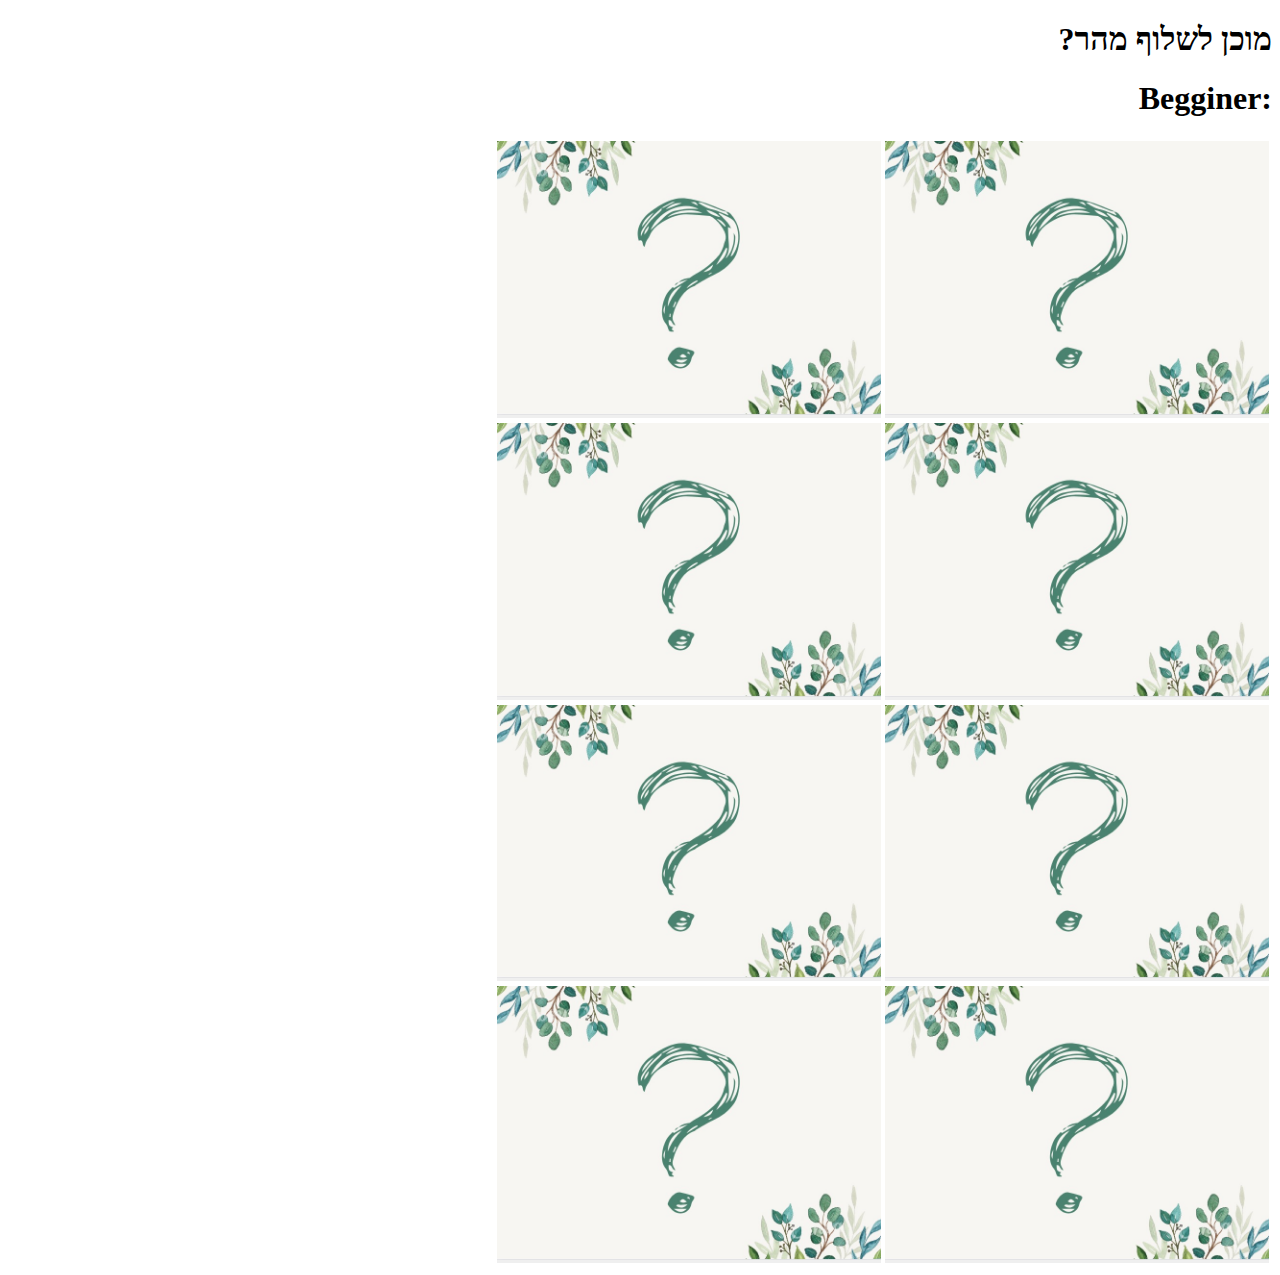
==== commit 96b45421: "Update probability.html" ====
--- a/probability.html
+++ b/probability.html
@@ -3,18 +3,21 @@
 
 <head>
   <meta charset="utf-8">
-  <meta name="viewport" content="width=device-width">
+  <meta name="viewport" content="width=device-width, height=device-height, initial-scale=1">
   <title>Probability</title>
   <link href="probability.css" rel="stylesheet" type="text/css" />
 </head>
   <link rel="stylesheet" href="https://fonts.googleapis.com/css?family=Sofia">
   <style>
-  body {
     .card{
-    object-fit:cover;
-    width:12vw;
-   }
-  }
+    object-fit:fill;
+    width:30vw; 
+    }
+    button{
+      border:none;
+      padding: 0;
+      width:30vw; 
+    }
   </style>
 </head>
 
@@ -23,11 +26,10 @@
 <div class="bg bg2"></div>
 <div class="bg bg3"></div>
 <body dir = "rtl">
-  
-
-<div class="content">
+  <div class="content">
 <h1>מוכן לשלוף מהר?</h1>
 <h1>:Begginer</h1>
+
   <!-- 1-4 -->
   <table>
   <tr>
@@ -62,8 +64,8 @@
         <button onclick="flip('4b', 'p/4b.jpeg')"><img id="4b" src = "p/card.jpeg" class ="card"/></button>
       </td>
   </tr>
-    </div>
-
+  </table>
+  </div>
   <!-- </table>
 <table>
   <tr>
